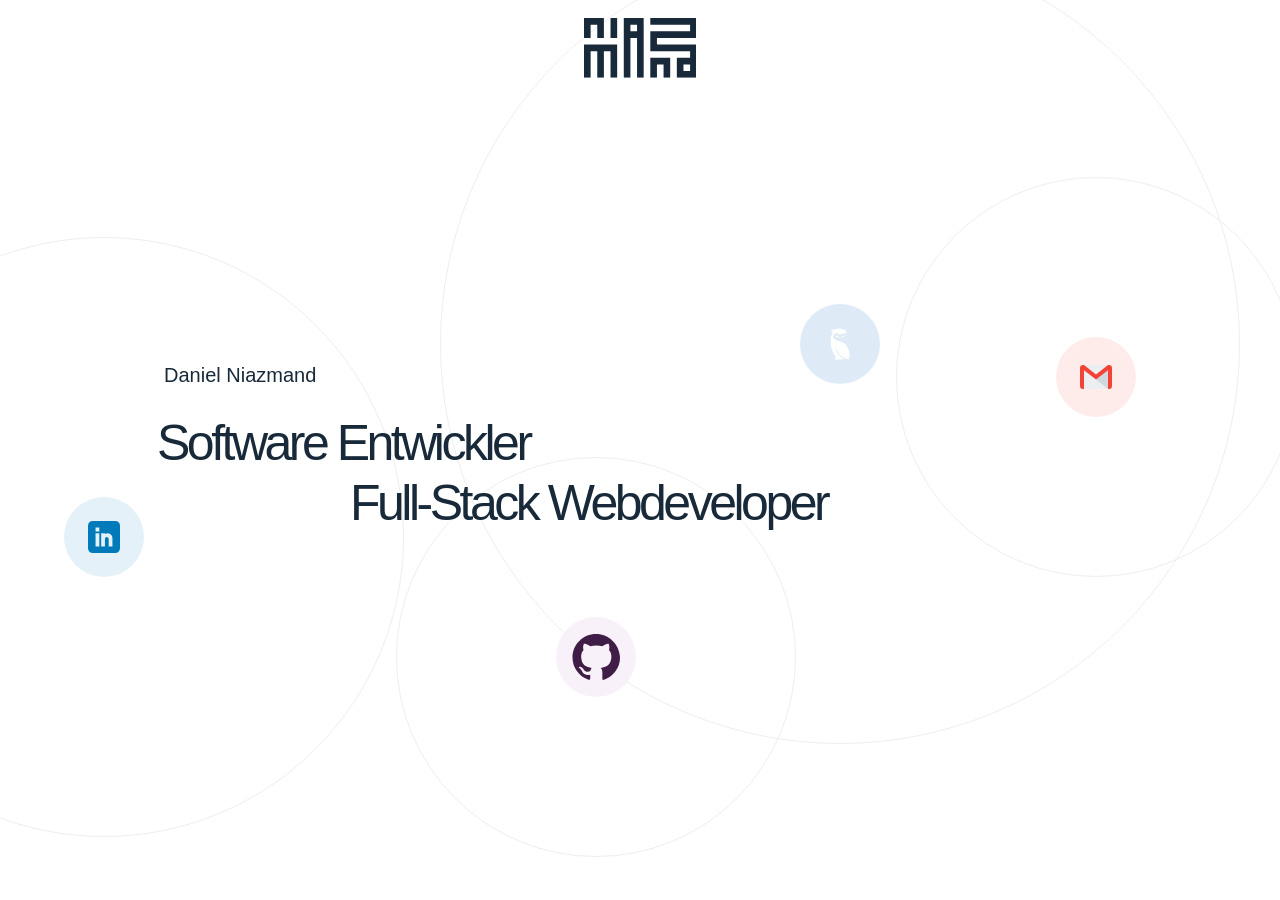
==== index.html @ 11a6dab3 "chore: init" ====
<!DOCTYPE html>
<html lang="de">
<head>
  <meta charset="UTF-8">
  <meta http-equiv="X-UA-Compatible" content="IE=edge">
  <meta name="viewport" content="width=device-width, initial-scale=1.0">

  <meta property="og:type" content="website">
  <meta property="og:title" content="Daniel Niazmand">
  <meta property="og:url" content="https://madebydaniz.com">
  <meta property="og:image" content="">
  <meta property="og:description" content="Software Entwickler und Full-Stack Webdeveloper.">

  <title>Madebydaniz | Daniel Niazmand</title>
  <meta name="description" content="Software Entwickler und Full-Stack Webdeveloper.">
  <meta name="author" content="Daniel Niazmand">
  <meta name="copyright" content="madebydaniz">
  <meta name="robots" content="index, follow">
  <script type="application/ld+json">
  {
    "@context": "http://schema.org/",
    "@type": "Person",
    "name": "Daniel Niazmand",
    "url": "https://madebydaniz.com",
    "jobTitle": "Senior Software Entwickler",
    "worksFor": {
      "@type": "Organization",
      "name": "Madebydaniz"
    }
    ,
    "address": {
      "@type": "PostalAddress",
      "streetAddress": "",
      "addressLocality": "Wien",
      "addressRegion": "Wien",
      "postalCode": "1040",
      "addressCountry": "Österreich"
    },
    "sameAs": ["https://www.linkedin.com/in/danielniazmand/"]
  }
  </script>

  <meta name="application-name" content="Madebydaniz">
  <meta name="mobile-web-app-capable" content="yes">
  <meta name="apple-mobile-web-app-capable" content="yes">
  <meta name="apple-mobile-web-app-title" content="Madebydaniz">
  <meta name="msapplication-TileColor" content="#ffffff">
  <meta name="theme-color" content="#ffffff">
  <meta name="apple-mobile-web-app-status-bar-style" content="#ffffff">
  <meta name="msapplication-config" content="https://madebydaniz.com/assets/favicon/browserconfig.xml?v=210722113737">
  <link rel="apple-touch-icon" sizes="57x57" href="https://madebydaniz.com/assets/favicon/apple-touch-icon-57x57.png?v=210722113737">
  <link rel="apple-touch-icon" sizes="60x60" href="https://madebydaniz.com/assets/favicon/apple-touch-icon-60x60.png?v=210722113737">
  <link rel="apple-touch-icon" sizes="72x72" href="https://madebydaniz.com/assets/favicon/apple-touch-icon-72x72.png?v=210722113737">
  <link rel="apple-touch-icon" sizes="76x76" href="https://madebydaniz.com/assets/favicon/apple-touch-icon-76x76.png?v=210722113737">
  <link rel="apple-touch-icon" sizes="114x114" href="https://madebydaniz.com/assets/favicon/apple-touch-icon-114x114.png?v=210722113737">
  <link rel="apple-touch-icon" sizes="120x120" href="https://madebydaniz.com/assets/favicon/apple-touch-icon-120x120.png?v=210722113737">
  <link rel="apple-touch-icon" sizes="144x144" href="https://madebydaniz.com/assets/favicon/apple-touch-icon-144x144.png?v=210722113737">
  <link rel="apple-touch-icon" sizes="152x152" href="https://madebydaniz.com/assets/favicon/apple-touch-icon-152x152.png?v=210722113737">
  <link rel="apple-touch-icon" sizes="180x180" href="https://madebydaniz.com/assets/favicon/apple-touch-icon-180x180.png?v=210722113737">
  <link rel="icon" type="image/png" href="https://madebydaniz.com/assets/favicon/android-chrome-36x36.png?v=210722113737" sizes="36x36">
  <link rel="icon" type="image/png" href="https://madebydaniz.com/assets/favicon/android-chrome-48x48.png?v=210722113737" sizes="48x48">
  <link rel="icon" type="image/png" href="https://madebydaniz.com/assets/favicon/android-chrome-72x72.png?v=210722113737" sizes="72x72">
  <link rel="icon" type="image/png" href="https://madebydaniz.com/assets/favicon/android-chrome-96x96.png?v=210722113737" sizes="96x96">
  <link rel="icon" type="image/png" href="https://madebydaniz.com/assets/favicon/android-chrome-144x144.png?v=210722113737" sizes="144x144">
  <link rel="icon" type="image/png" href="https://madebydaniz.com/assets/favicon/android-chrome-192x192.png?v=210722113737" sizes="192x192">
  <link rel="icon" type="image/png" href="https://madebydaniz.com/assets/favicon/favicon-16x16.png?v=210722113737" sizes="16x16">
  <link rel="icon" type="image/png" href="https://madebydaniz.com/assets/favicon/favicon-32x32.png?v=210722113737" sizes="32x32">
  <link rel="icon" type="image/png" href="https://madebydaniz.com/assets/favicon/favicon-96x96.png?v=210722113737" sizes="96x96">
  <link rel="shortcut icon" type="image/x-icon" href="https://madebydaniz.com/assets/favicon/favicon.ico?v=210722113737">
  <meta name="msapplication-TileImage" content="https://madebydaniz.com/assets/favicon/mstile-150x150.png?v=210722113737">
  <meta name="msapplication-square70x70logo" content="https://madebydaniz.com/assets/favicon/mstile-70x70.png?v=210722113737">
  <meta name="msapplication-square150x150logo" content="https://madebydaniz.com/assets/favicon/mstile-150x150.png?v=210722113737">
  <meta name="msapplication-wide310x150logo" content="https://madebydaniz.com/assets/favicon/mstile-310x150.png?v=210722113737">
  <meta name="msapplication-square310x310logo" content="https://madebydaniz.com/assets/favicon/mstile-310x310.png?v=210722113737">
  <link href="https://madebydaniz.com/assets/favicon/apple-touch-startup-image-320x460.png?v=210722113737" media="(device-width: 320px) and (device-height: 480px) and (-webkit-device-pixel-ratio: 1)" rel="apple-touch-startup-image">
  <link href="https://madebydaniz.com/assets/favicon/apple-touch-startup-image-640x920.png?v=210722113737" media="(device-width: 320px) and (device-height: 480px) and (-webkit-device-pixel-ratio: 2)" rel="apple-touch-startup-image">
  <link href="https://madebydaniz.com/assets/favicon/apple-touch-startup-image-640x1096.png?v=210722113737" media="(device-width: 320px) and (device-height: 568px) and (-webkit-device-pixel-ratio: 2)" rel="apple-touch-startup-image">
  <link href="https://madebydaniz.com/assets/favicon/apple-touch-startup-image-748x1024.png?v=210722113737" media="(device-width: 768px) and (device-height: 1024px) and (-webkit-device-pixel-ratio: 1) and (orientation: landscape)" rel="apple-touch-startup-image">
  <link href="https://madebydaniz.com/assets/favicon/apple-touch-startup-image-750x1024.png?v=210722113737" media="" rel="apple-touch-startup-image">
  <link href="https://madebydaniz.com/assets/favicon/apple-touch-startup-image-750x1294.png?v=210722113737" media="(device-width: 375px) and (device-height: 667px) and (-webkit-device-pixel-ratio: 2)" rel="apple-touch-startup-image">
  <link href="https://madebydaniz.com/assets/favicon/apple-touch-startup-image-768x1004.png?v=210722113737" media="(device-width: 768px) and (device-height: 1024px) and (-webkit-device-pixel-ratio: 1) and (orientation: portrait)" rel="apple-touch-startup-image">
  <link href="https://madebydaniz.com/assets/favicon/apple-touch-startup-image-1182x2208.png?v=210722113737" media="(device-width: 414px) and (device-height: 736px) and (-webkit-device-pixel-ratio: 3) and (orientation: landscape)" rel="apple-touch-startup-image">
  <link href="https://madebydaniz.com/assets/favicon/apple-touch-startup-image-1242x2148.png?v=210722113737" media="(device-width: 414px) and (device-height: 736px) and (-webkit-device-pixel-ratio: 3) and (orientation: portrait)" rel="apple-touch-startup-image">
  <link href="https://madebydaniz.com/assets/favicon/apple-touch-startup-image-1496x2048.png?v=210722113737" media="(device-width: 768px) and (device-height: 1024px) and (-webkit-device-pixel-ratio: 2) and (orientation: landscape)" rel="apple-touch-startup-image">
  <link href="https://madebydaniz.com/assets/favicon/apple-touch-startup-image-1536x2008.png?v=210722113737" media="(device-width: 768px) and (device-height: 1024px) and (-webkit-device-pixel-ratio: 2) and (orientation: portrait)" rel="apple-touch-startup-image">
  <link rel="manifest" href="https://madebydaniz.com/assets/favicon/manifest.json?v=210722113737" />
  <link rel="stylesheet" href="https://madebydaniz.com/assets/app.css">

</head>
<body>
  <style>
    html.has-scroll-smooth{overflow:hidden}:root{--primary:#fba754;--pink:#ef3c66;--off-white:#f7f8fb;--white:#fff;--black:#182939;--dark-gray:#555;--border:#ddd;--bold-font:500;--body:2rem;--h1:5rem;--ico-dimension:8rem;--nav-height:10rem}*,:after,:before{box-sizing:inherit;margin:0;outline:0;padding:0}html{-webkit-tap-highlight-color:transparent;font-size:62.5%}body{-webkit-font-smoothing:antialiased;-moz-osx-font-smoothing:grayscale;background-color:var(--white);box-sizing:border-box;color:var(--black);font-size:var(--body);font-family:Roboto,sans-serif}body,h1{font-weight:400}h1{font-size:var(--h1);letter-spacing:-3.5px;line-height:calc(var(--h1)*1.07)}h4{font-size:var(--h4);font-weight:var(--bold-font)}.wrapper{margin:0 auto;max-width:1280px;width:90%}@-webkit-keyframes move-up-down{0%{-webkit-transform:translateX(-50%) translateY(calc(-50% + 10px));transform:translateX(-50%) translateY(calc(-50% + 10px))}to{-webkit-transform:translateX(-50%) translateY(calc(-50% - 10px));transform:translateX(-50%) translateY(calc(-50% - 10px))}}@keyframes move-up-down{0%{-webkit-transform:translateX(-50%) translateY(calc(-50% + 10px));transform:translateX(-50%) translateY(calc(-50% + 10px))}to{-webkit-transform:translateX(-50%) translateY(calc(-50% - 10px));transform:translateX(-50%) translateY(calc(-50% - 10px))}}.cursor{left:0;pointer-events:none;position:fixed;top:0;transition:opacity .3s;will-change:transform;z-index:99}@media only screen and (hover:none){.cursor{display:none}}.cursor .cursor-inner{background-color:transparent;border:1px solid var(--primary);border-radius:50%;height:var(--gap-4);-webkit-transform:translate(-50%,-50%);transform:translate(-50%,-50%);transition:.3s cubic-bezier(.23,1,.32,1);width:var(--gap-4)}.cursor.active .cursor-inner{background-color:var(--black);border-color:rgba(255,255,255,.2);height:100px;position:relative;width:100px}.cursor.active .cursor-inner:after{color:var(--white);content:"Know More";font-size:1.4rem;font-weight:400;left:50%;letter-spacing:.05rem;line-height:1.15;position:absolute;text-align:center;top:50%;-webkit-transform:translate(-50%,-50%);transform:translate(-50%,-50%)}.cursor.active.case-study .cursor-inner:after{content:"Case Study"}.cursor.active.whtspc .cursor-inner:after{content:"whtspc"}.cursor.active.github .cursor-inner:after{content:"Github"}.cursor.expand{z-index:0}.cursor.expand .cursor-inner{background-position:50%;background-repeat:no-repeat;background-size:cover;border-color:rgba(255,255,255,.2);border-radius:0;height:200px;width:300px}.reveal-bg{background-color:var(--primary);height:100%;left:0;position:fixed;top:0;width:100%;z-index:11}.reveal-bg,.reveal-bg .loading{align-items:center;display:flex;justify-content:center}.reveal-bg .loading{-webkit-animation:loading 1s ease-in-out infinite alternate;animation:loading 1s ease-in-out infinite alternate;background-color:var(--black);border-radius:20rem;color:var(--white);font-size:1.6rem;height:7.5rem;-webkit-transform:scale(1);transform:scale(1);width:7.5rem}@-webkit-keyframes loading{to{-webkit-transform:scale(2);transform:scale(2)}}@keyframes loading{to{-webkit-transform:scale(2);transform:scale(2)}}.hero{background-color:var(--white);overflow:hidden;height:100vh;display:flex;align-items:center}.hero .wrapper{position:relative}.hero .hero-content{pointer-events:none;position:relative;z-index:1}.hero h3{display:inline-block;position:relative}.hero h3:after{background-color:var(--pink);content:"";height:2px;left:calc(100% + 1rem);position:absolute;top:45%;width:50px}.hero h1{left:-.7rem;margin-top:3rem;position:relative;z-index:1}.hero h1 .line{display:block;height:calc(var(--h1)*1.2);overflow:hidden}.hero h1 .line:nth-child(2){left:19.3rem;position:relative;z-index:-1}.hero h1 .line .line-inner{display:inline-block}.hero .button{margin-top:var(--gap-6)}.hero.hero-1 .hero-content{left:10rem}@media(max-width:1200px){.hero.hero-1 .hero-content{left:0}}.hero.hero-2{padding-bottom:0!important}@media(min-width:1540px){.hero{padding-bottom:28rem;padding-top:28rem}.hero h1 .line:last-child{left:22.6rem}}@media(max-width:1200px){.hero{padding-bottom:calc(var(--gap-12) + var(--nav-height));padding-top:calc(var(--gap-12) + var(--nav-height))}.hero.hero-2{padding-top:calc(var(--gap-6) + var(--nav-height))}}@media(max-width:1000px){.hero h1{margin-top:2rem}.hero h1 .line:last-child{left:16rem}}@media(max-width:800px){.hero{padding-bottom:var(--gap-12)}.hero h1{left:0}}@media(max-width:600px){.hero h1{margin-top:1rem}.hero h1 .line:last-child{left:19.2vw}}@media(min-width:1540px){:root{--h1:8rem}.wrapper{max-width:1520px}}@media(max-width:1000px){:root{--h1:4rem;--h2:6.4rem;--h3:3.2rem;--gap-12:10rem;--gap-6:5rem;--gap-4:3rem;--gap-3:2.5rem}}@media(max-width:800px){:root{--h1:4rem;--h2:5.6rem;--h3:3rem;--gap-12:9rem;--gap-6:4.5rem;--gap-4:2.8rem;--gap-3:2rem}}@media(max-width:600px){:root{--nav-height:8rem;--body:1.9rem;--h1:2rem;--h2:4.2rem;--ico-dimension:7rem;--gap-12:8rem;--gap-6:4rem;--gap-4:2.4rem;--gap-3:2rem}h1{letter-spacing:-1.5px}h2{letter-spacing:-.5px}}@media(max-width:376px){html{font-size:55%}}.navbar{height:var(--nav-height);left:0;position:absolute;top:0;width:100%;z-index:10}@media(max-width:800px){.navbar{position:fixed}}.navbar .wrapper{align-items:center;display:flex;height:100%;justify-content:center}.navbar .logo{padding-bottom:1.5rem;padding-top:1.5rem}.navbar .main-menu{align-items:center;display:flex}@media(max-width:800px){.navbar .main-menu{display:none}}.hero .floating-icons>a{-webkit-animation:move-up-down 2s ease-in-out infinite alternate;animation:move-up-down 2s ease-in-out infinite alternate;position:absolute;-webkit-transform:translateX(-50%) translateY(-50%);transform:translateX(-50%) translateY(-50%)}.hero .floating-icons>a,.hero .floating-icons>a span{align-items:center;display:flex;justify-content:center}.hero .floating-icons>a span{background-color:#f5f5f5;border-radius:10rem;height:var(--ico-dimension);transition:.3s cubic-bezier(.23,1,.32,1);width:var(--ico-dimension)}.hero .floating-icons>a:before{background-color:transparent;border:1px solid #eee;border-radius:100rem;content:"";height:80rem;pointer-events:none;position:absolute;transition:.3s cubic-bezier(.23,1,.32,1);width:80rem}.hero .floating-icons>a img{display:block;height:3.2rem;-o-object-fit:contain;object-fit:contain;width:3.2rem}.hero .floating-icons>a.whtspc{-webkit-animation-delay:-1333ms;animation-delay:-1333ms;left:calc(50% + 20rem);top:-2rem}.hero .floating-icons>a.whtspc:before{height:80rem;width:80rem}@media(max-width:1000px){.hero .floating-icons>a.whtspc:before{height:60rem;width:60rem}}.hero .floating-icons>a.whtspc span{background-color:#deebf7}.hero .floating-icons>a.linkedin{-webkit-animation-delay:-666ms;animation-delay:-666ms;left:calc(var(--ico-dimension)/2);top:100%}.hero .floating-icons>a.linkedin:before{height:60rem;width:60rem}@media(max-width:1000px){.hero .floating-icons>a.linkedin:before{height:40rem;width:40rem}}.hero .floating-icons>a.linkedin span{background-color:#e5f1f8}.hero .floating-icons>a.gmail{left:calc(100% - 12rem);top:calc(100% - 16rem)}@media(max-width:1200px){.hero .floating-icons>a.gmail{left:calc(100% - 5rem);top:calc(100% - 7rem)}}.hero .floating-icons>a.gmail:before{height:40rem;width:40rem}@media(max-width:1000px){.hero .floating-icons>a.gmail:before{height:30rem;width:30rem}}.hero .floating-icons>a.gmail span{background-color:#feecea}.hero .floating-icons>a.github{left:calc(100% - 62rem);top:calc(100% - -12rem)}@media(max-width:1200px){.hero .floating-icons>a.github{left:calc(100% - 55rem)}}.hero .floating-icons>a.github:before{height:40rem;width:40rem}@media(max-width:1000px){.hero .floating-icons>a.github:before{height:30rem;width:30rem}}.hero .floating-icons>a.github span{background-color:#f8f1f9}.hero .floating-icons>a:hover:before{height:calc(var(--ico-dimension)*2.5);width:calc(var(--ico-dimension)*2.5)}.hero .floating-icons>a:hover span{height:calc(var(--ico-dimension)*1.5)!important;width:calc(var(--ico-dimension)*1.5)!important}@media(max-width:800px){.hero .floating-icons{align-items:center;display:flex;justify-content:center;margin-top:var(--gap-4)}.hero .floating-icons>a{-webkit-animation:none;animation:none;margin:2rem;position:static;-webkit-transform:translateX(0) translateY(0);transform:translateX(0) translateY(0)}.hero .floating-icons>a:before{content:none}.hero .floating-icons>a:hover span{height:var(--ico-dimension)!important;width:var(--ico-dimension)!important}}@media(max-width:600px){.hero .floating-icons>a{margin:1rem}}
  </style>
<header>
  <nav class="navbar">
    <div class="wrapper">
      <a aria-current="page" class="" href="https://madebydaniz.com/">
        <svg version="1.1" id="Layer_1" xmlns="http://www.w3.org/2000/svg" xmlns:xlink="http://www.w3.org/1999/xlink" x="0" y="0" viewBox="0 0 322 171" xml:space="preserve" style="height:60px;">
          <style>
            .st1{fill-rule:evenodd;clip-rule:evenodd;fill:#182939}
          </style>
          <defs>
            <path id="SVGID_1_" d="M0 0h321.3v170.1H0z"/>
          </defs>
          <clipPath id="SVGID_2_">
            <use xlink:href="#SVGID_1_" overflow="visible"/>
          </clipPath>
          <g clip-path="url(#SVGID_2_)">
            <path class="st1" d="M0 0V56.7h18.9V18.9h18.9v37.8h18.9V0H0zM189 113.4V170.1h18.9v-37.8h18.9v37.8h18.9V113.4H189zM113.4 0V170.1h18.9V56.7h18.9v113.4h18.9V0H113.4zm18.9 18.9h18.9v18.9h-18.9V18.9z"/>
            <path class="st1" d="M189 0v18.9h113.4v18.9H189V94.5h113.4v18.9h-37.8V170.1H321.3V75.6H207.9V56.7h113.4V0H189zm94.5 132.3h18.9v18.9h-18.9v-18.9zM0 75.6v94.5h18.9V94.5h18.9v75.6h18.9V94.5h18.9v75.6h18.9V75.6H0zM75.6 0V56.7h18.9V0H75.6z"/>
          </g>
        </svg>
      </a>
    </div>
  </nav>
</header>
<div class="hero hero-1">
  <div class="wrapper">
    <div class="hero-content">
      <h4>Daniel Niazmand</h4>
      <h1>
        <span data-scroll-direction="horizontal" class="line">
          <span class="line-inner">Software Entwickler</span>
        </span>
        <span data-scroll-direction="horizontal" class="line">
          <span class="line-inner">Full-Stack Webdeveloper</span>
        </span>
      </h1>
    </div>
      <div class="floating-icons">
        <a href="https://whtspc.at" target="_blank" rel="noreferrer" class="whtspc no-cursor">
          <span>
            <img alt="whtspc.at" src="[data-uri]">
          </span>
        </a>
        <a href="https://www.linkedin.com/in/danielniazmand/" target="_blank" rel="noreferrer" class="linkedin no-cursor">
          <span>
            <img src="[data-uri]" alt="linkedin" />
          </span>
        </a>
        <a target="_blank" href="mailto:contact@madebydaniz.com" class="gmail no-cursor">
          <span>
            <img src="[data-uri]" alt="gmail" />
          </span>
        </a>
        <a target="_blank" href="https://github.com/madebydaniz" class="github no-cursor">
          <span>
            <svg xmlns="http://www.w3.org/2000/svg" viewBox="0 0 40 40" style="height:54px; width:54px;">
              <path d="M20 3C10.4 3 2.6 10.8 2.6 20.4c0 7.7 5 14.2 11.9 16.5.9.2 1.2-.4 1.2-.8v-3c-4.8 1.1-5.9-2.3-5.9-2.3-.8-2-1.9-2.5-1.9-2.5-1.6-1.1.1-1.1.1-1.1 1.7.1 2.7 1.8 2.7 1.8 1.6 2.7 4.1 1.9 5.1 1.4.2-1.1.6-1.9 1.1-2.3C13 27.7 9 26.2 9 19.5c0-1.9.7-3.5 1.8-4.7-.2-.4-.8-2.2.2-4.6 0 0 1.5-.5 4.8 1.8 1.4-.4 2.9-.6 4.4-.6 1.5 0 3 .2 4.4.6 3.3-2.2 4.8-1.8 4.8-1.8.9 2.4.4 4.2.2 4.6 1.1 1.2 1.8 2.8 1.8 4.7 0 6.7-4.1 8.1-7.9 8.6.6.5 1.2 1.6 1.2 3.2v4.8c0 .5.3 1 1.2.8 6.9-2.3 11.9-8.8 11.9-16.5C37.4 10.8 29.6 3 20 3z" fill-rule="evenodd" clip-rule="evenodd" fill="#401d46"/>
            </svg>
          </span>
        </a>
      </div>
    </div>
  </div>
</body>
</html>
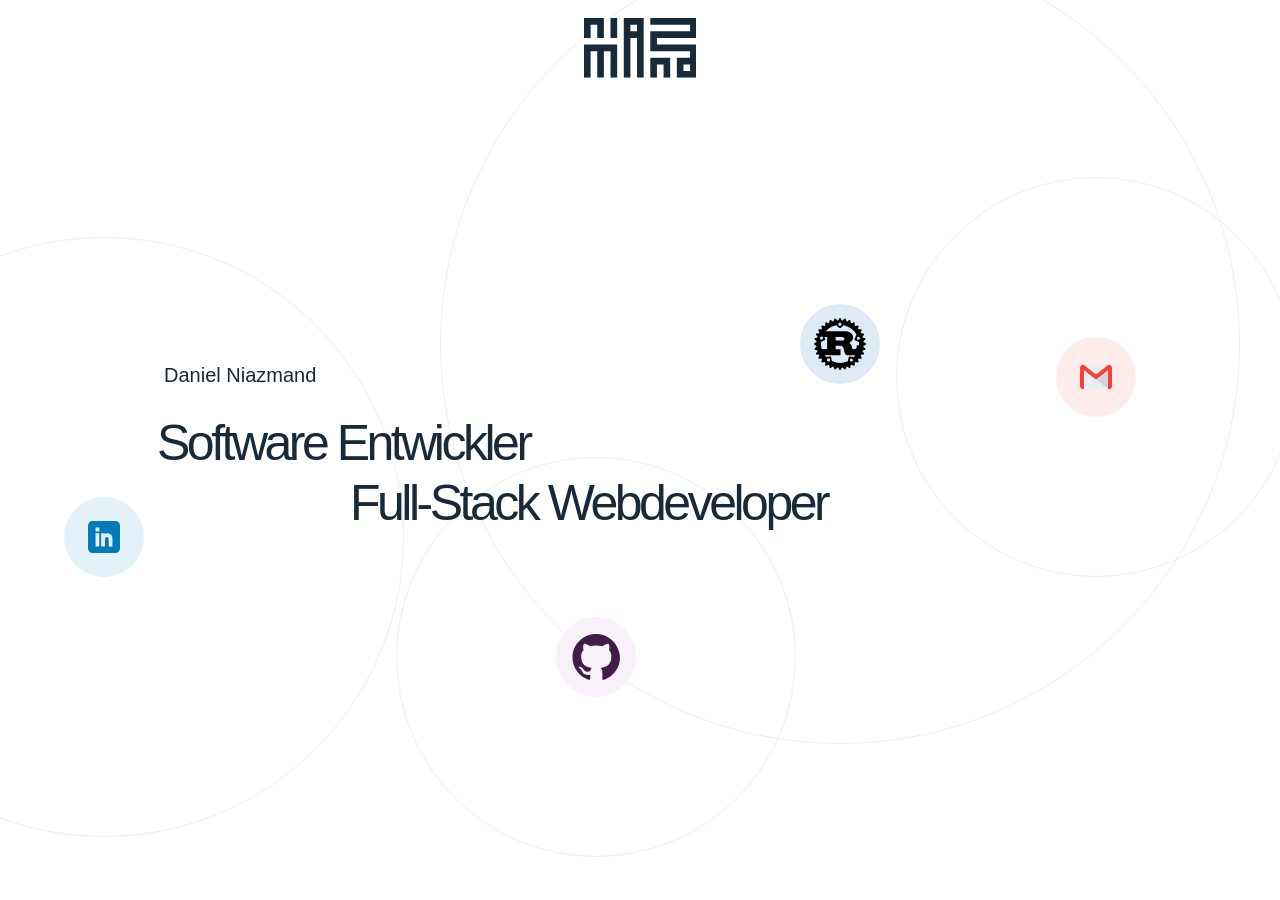
==== commit d8c84ba6: "chore: update links" ====
--- a/index.html
+++ b/index.html
@@ -1,157 +1,900 @@
-<!DOCTYPE html>
+<!doctype html>
 <html lang="de">
-<head>
-  <meta charset="UTF-8">
-  <meta http-equiv="X-UA-Compatible" content="IE=edge">
-  <meta name="viewport" content="width=device-width, initial-scale=1.0">
+  <head>
+    <meta charset="UTF-8" />
+    <meta http-equiv="X-UA-Compatible" content="IE=edge" />
+    <meta name="viewport" content="width=device-width, initial-scale=1.0" />
 
-  <meta property="og:type" content="website">
-  <meta property="og:title" content="Daniel Niazmand">
-  <meta property="og:url" content="https://madebydaniz.com">
-  <meta property="og:image" content="">
-  <meta property="og:description" content="Software Entwickler und Full-Stack Webdeveloper.">
+    <meta property="og:type" content="website" />
+    <meta property="og:title" content="Daniel Niazmand" />
+    <meta property="og:url" content="https://madebydaniz.com" />
+    <meta property="og:image" content="" />
+    <meta
+      property="og:description"
+      content="Software Entwickler und Full-Stack Webdeveloper."
+    />
 
-  <title>Madebydaniz | Daniel Niazmand</title>
-  <meta name="description" content="Software Entwickler und Full-Stack Webdeveloper.">
-  <meta name="author" content="Daniel Niazmand">
-  <meta name="copyright" content="madebydaniz">
-  <meta name="robots" content="index, follow">
-  <script type="application/ld+json">
-  {
-    "@context": "http://schema.org/",
-    "@type": "Person",
-    "name": "Daniel Niazmand",
-    "url": "https://madebydaniz.com",
-    "jobTitle": "Senior Software Entwickler",
-    "worksFor": {
-      "@type": "Organization",
-      "name": "Madebydaniz"
-    }
-    ,
-    "address": {
-      "@type": "PostalAddress",
-      "streetAddress": "",
-      "addressLocality": "Wien",
-      "addressRegion": "Wien",
-      "postalCode": "1040",
-      "addressCountry": "Österreich"
-    },
-    "sameAs": ["https://www.linkedin.com/in/danielniazmand/"]
-  }
-  </script>
+    <title>Madebydaniz | Daniel Niazmand</title>
+    <meta
+      name="description"
+      content="Software Entwickler und Full-Stack Webdeveloper."
+    />
+    <meta name="author" content="Daniel Niazmand" />
+    <meta name="copyright" content="madebydaniz" />
+    <meta name="robots" content="index, follow" />
+    <script type="application/ld+json">
+      {
+        "@context": "http://schema.org/",
+        "@type": "Person",
+        "name": "Daniel Niazmand",
+        "url": "https://madebydaniz.com",
+        "jobTitle": "Senior Software Entwickler",
+        "worksFor": {
+          "@type": "Organization",
+          "name": "Madebydaniz"
+        },
+        "address": {
+          "@type": "PostalAddress",
+          "streetAddress": "",
+          "addressLocality": "Wien",
+          "addressRegion": "Wien",
+          "postalCode": "1040",
+          "addressCountry": "Österreich"
+        },
+        "sameAs": ["https://www.linkedin.com/in/danielniazmand/"]
+      }
+    </script>
 
-  <meta name="application-name" content="Madebydaniz">
-  <meta name="mobile-web-app-capable" content="yes">
-  <meta name="apple-mobile-web-app-capable" content="yes">
-  <meta name="apple-mobile-web-app-title" content="Madebydaniz">
-  <meta name="msapplication-TileColor" content="#ffffff">
-  <meta name="theme-color" content="#ffffff">
-  <meta name="apple-mobile-web-app-status-bar-style" content="#ffffff">
-  <meta name="msapplication-config" content="https://madebydaniz.com/assets/favicon/browserconfig.xml?v=210722113737">
-  <link rel="apple-touch-icon" sizes="57x57" href="https://madebydaniz.com/assets/favicon/apple-touch-icon-57x57.png?v=210722113737">
-  <link rel="apple-touch-icon" sizes="60x60" href="https://madebydaniz.com/assets/favicon/apple-touch-icon-60x60.png?v=210722113737">
-  <link rel="apple-touch-icon" sizes="72x72" href="https://madebydaniz.com/assets/favicon/apple-touch-icon-72x72.png?v=210722113737">
-  <link rel="apple-touch-icon" sizes="76x76" href="https://madebydaniz.com/assets/favicon/apple-touch-icon-76x76.png?v=210722113737">
-  <link rel="apple-touch-icon" sizes="114x114" href="https://madebydaniz.com/assets/favicon/apple-touch-icon-114x114.png?v=210722113737">
-  <link rel="apple-touch-icon" sizes="120x120" href="https://madebydaniz.com/assets/favicon/apple-touch-icon-120x120.png?v=210722113737">
-  <link rel="apple-touch-icon" sizes="144x144" href="https://madebydaniz.com/assets/favicon/apple-touch-icon-144x144.png?v=210722113737">
-  <link rel="apple-touch-icon" sizes="152x152" href="https://madebydaniz.com/assets/favicon/apple-touch-icon-152x152.png?v=210722113737">
-  <link rel="apple-touch-icon" sizes="180x180" href="https://madebydaniz.com/assets/favicon/apple-touch-icon-180x180.png?v=210722113737">
-  <link rel="icon" type="image/png" href="https://madebydaniz.com/assets/favicon/android-chrome-36x36.png?v=210722113737" sizes="36x36">
-  <link rel="icon" type="image/png" href="https://madebydaniz.com/assets/favicon/android-chrome-48x48.png?v=210722113737" sizes="48x48">
-  <link rel="icon" type="image/png" href="https://madebydaniz.com/assets/favicon/android-chrome-72x72.png?v=210722113737" sizes="72x72">
-  <link rel="icon" type="image/png" href="https://madebydaniz.com/assets/favicon/android-chrome-96x96.png?v=210722113737" sizes="96x96">
-  <link rel="icon" type="image/png" href="https://madebydaniz.com/assets/favicon/android-chrome-144x144.png?v=210722113737" sizes="144x144">
-  <link rel="icon" type="image/png" href="https://madebydaniz.com/assets/favicon/android-chrome-192x192.png?v=210722113737" sizes="192x192">
-  <link rel="icon" type="image/png" href="https://madebydaniz.com/assets/favicon/favicon-16x16.png?v=210722113737" sizes="16x16">
-  <link rel="icon" type="image/png" href="https://madebydaniz.com/assets/favicon/favicon-32x32.png?v=210722113737" sizes="32x32">
-  <link rel="icon" type="image/png" href="https://madebydaniz.com/assets/favicon/favicon-96x96.png?v=210722113737" sizes="96x96">
-  <link rel="shortcut icon" type="image/x-icon" href="https://madebydaniz.com/assets/favicon/favicon.ico?v=210722113737">
-  <meta name="msapplication-TileImage" content="https://madebydaniz.com/assets/favicon/mstile-150x150.png?v=210722113737">
-  <meta name="msapplication-square70x70logo" content="https://madebydaniz.com/assets/favicon/mstile-70x70.png?v=210722113737">
-  <meta name="msapplication-square150x150logo" content="https://madebydaniz.com/assets/favicon/mstile-150x150.png?v=210722113737">
-  <meta name="msapplication-wide310x150logo" content="https://madebydaniz.com/assets/favicon/mstile-310x150.png?v=210722113737">
-  <meta name="msapplication-square310x310logo" content="https://madebydaniz.com/assets/favicon/mstile-310x310.png?v=210722113737">
-  <link href="https://madebydaniz.com/assets/favicon/apple-touch-startup-image-320x460.png?v=210722113737" media="(device-width: 320px) and (device-height: 480px) and (-webkit-device-pixel-ratio: 1)" rel="apple-touch-startup-image">
-  <link href="https://madebydaniz.com/assets/favicon/apple-touch-startup-image-640x920.png?v=210722113737" media="(device-width: 320px) and (device-height: 480px) and (-webkit-device-pixel-ratio: 2)" rel="apple-touch-startup-image">
-  <link href="https://madebydaniz.com/assets/favicon/apple-touch-startup-image-640x1096.png?v=210722113737" media="(device-width: 320px) and (device-height: 568px) and (-webkit-device-pixel-ratio: 2)" rel="apple-touch-startup-image">
-  <link href="https://madebydaniz.com/assets/favicon/apple-touch-startup-image-748x1024.png?v=210722113737" media="(device-width: 768px) and (device-height: 1024px) and (-webkit-device-pixel-ratio: 1) and (orientation: landscape)" rel="apple-touch-startup-image">
-  <link href="https://madebydaniz.com/assets/favicon/apple-touch-startup-image-750x1024.png?v=210722113737" media="" rel="apple-touch-startup-image">
-  <link href="https://madebydaniz.com/assets/favicon/apple-touch-startup-image-750x1294.png?v=210722113737" media="(device-width: 375px) and (device-height: 667px) and (-webkit-device-pixel-ratio: 2)" rel="apple-touch-startup-image">
-  <link href="https://madebydaniz.com/assets/favicon/apple-touch-startup-image-768x1004.png?v=210722113737" media="(device-width: 768px) and (device-height: 1024px) and (-webkit-device-pixel-ratio: 1) and (orientation: portrait)" rel="apple-touch-startup-image">
-  <link href="https://madebydaniz.com/assets/favicon/apple-touch-startup-image-1182x2208.png?v=210722113737" media="(device-width: 414px) and (device-height: 736px) and (-webkit-device-pixel-ratio: 3) and (orientation: landscape)" rel="apple-touch-startup-image">
-  <link href="https://madebydaniz.com/assets/favicon/apple-touch-startup-image-1242x2148.png?v=210722113737" media="(device-width: 414px) and (device-height: 736px) and (-webkit-device-pixel-ratio: 3) and (orientation: portrait)" rel="apple-touch-startup-image">
-  <link href="https://madebydaniz.com/assets/favicon/apple-touch-startup-image-1496x2048.png?v=210722113737" media="(device-width: 768px) and (device-height: 1024px) and (-webkit-device-pixel-ratio: 2) and (orientation: landscape)" rel="apple-touch-startup-image">
-  <link href="https://madebydaniz.com/assets/favicon/apple-touch-startup-image-1536x2008.png?v=210722113737" media="(device-width: 768px) and (device-height: 1024px) and (-webkit-device-pixel-ratio: 2) and (orientation: portrait)" rel="apple-touch-startup-image">
-  <link rel="manifest" href="https://madebydaniz.com/assets/favicon/manifest.json?v=210722113737" />
-  <link rel="stylesheet" href="https://madebydaniz.com/assets/app.css">
-
-</head>
-<body>
-  <style>
-    html.has-scroll-smooth{overflow:hidden}:root{--primary:#fba754;--pink:#ef3c66;--off-white:#f7f8fb;--white:#fff;--black:#182939;--dark-gray:#555;--border:#ddd;--bold-font:500;--body:2rem;--h1:5rem;--ico-dimension:8rem;--nav-height:10rem}*,:after,:before{box-sizing:inherit;margin:0;outline:0;padding:0}html{-webkit-tap-highlight-color:transparent;font-size:62.5%}body{-webkit-font-smoothing:antialiased;-moz-osx-font-smoothing:grayscale;background-color:var(--white);box-sizing:border-box;color:var(--black);font-size:var(--body);font-family:Roboto,sans-serif}body,h1{font-weight:400}h1{font-size:var(--h1);letter-spacing:-3.5px;line-height:calc(var(--h1)*1.07)}h4{font-size:var(--h4);font-weight:var(--bold-font)}.wrapper{margin:0 auto;max-width:1280px;width:90%}@-webkit-keyframes move-up-down{0%{-webkit-transform:translateX(-50%) translateY(calc(-50% + 10px));transform:translateX(-50%) translateY(calc(-50% + 10px))}to{-webkit-transform:translateX(-50%) translateY(calc(-50% - 10px));transform:translateX(-50%) translateY(calc(-50% - 10px))}}@keyframes move-up-down{0%{-webkit-transform:translateX(-50%) translateY(calc(-50% + 10px));transform:translateX(-50%) translateY(calc(-50% + 10px))}to{-webkit-transform:translateX(-50%) translateY(calc(-50% - 10px));transform:translateX(-50%) translateY(calc(-50% - 10px))}}.cursor{left:0;pointer-events:none;position:fixed;top:0;transition:opacity .3s;will-change:transform;z-index:99}@media only screen and (hover:none){.cursor{display:none}}.cursor .cursor-inner{background-color:transparent;border:1px solid var(--primary);border-radius:50%;height:var(--gap-4);-webkit-transform:translate(-50%,-50%);transform:translate(-50%,-50%);transition:.3s cubic-bezier(.23,1,.32,1);width:var(--gap-4)}.cursor.active .cursor-inner{background-color:var(--black);border-color:rgba(255,255,255,.2);height:100px;position:relative;width:100px}.cursor.active .cursor-inner:after{color:var(--white);content:"Know More";font-size:1.4rem;font-weight:400;left:50%;letter-spacing:.05rem;line-height:1.15;position:absolute;text-align:center;top:50%;-webkit-transform:translate(-50%,-50%);transform:translate(-50%,-50%)}.cursor.active.case-study .cursor-inner:after{content:"Case Study"}.cursor.active.whtspc .cursor-inner:after{content:"whtspc"}.cursor.active.github .cursor-inner:after{content:"Github"}.cursor.expand{z-index:0}.cursor.expand .cursor-inner{background-position:50%;background-repeat:no-repeat;background-size:cover;border-color:rgba(255,255,255,.2);border-radius:0;height:200px;width:300px}.reveal-bg{background-color:var(--primary);height:100%;left:0;position:fixed;top:0;width:100%;z-index:11}.reveal-bg,.reveal-bg .loading{align-items:center;display:flex;justify-content:center}.reveal-bg .loading{-webkit-animation:loading 1s ease-in-out infinite alternate;animation:loading 1s ease-in-out infinite alternate;background-color:var(--black);border-radius:20rem;color:var(--white);font-size:1.6rem;height:7.5rem;-webkit-transform:scale(1);transform:scale(1);width:7.5rem}@-webkit-keyframes loading{to{-webkit-transform:scale(2);transform:scale(2)}}@keyframes loading{to{-webkit-transform:scale(2);transform:scale(2)}}.hero{background-color:var(--white);overflow:hidden;height:100vh;display:flex;align-items:center}.hero .wrapper{position:relative}.hero .hero-content{pointer-events:none;position:relative;z-index:1}.hero h3{display:inline-block;position:relative}.hero h3:after{background-color:var(--pink);content:"";height:2px;left:calc(100% + 1rem);position:absolute;top:45%;width:50px}.hero h1{left:-.7rem;margin-top:3rem;position:relative;z-index:1}.hero h1 .line{display:block;height:calc(var(--h1)*1.2);overflow:hidden}.hero h1 .line:nth-child(2){left:19.3rem;position:relative;z-index:-1}.hero h1 .line .line-inner{display:inline-block}.hero .button{margin-top:var(--gap-6)}.hero.hero-1 .hero-content{left:10rem}@media(max-width:1200px){.hero.hero-1 .hero-content{left:0}}.hero.hero-2{padding-bottom:0!important}@media(min-width:1540px){.hero{padding-bottom:28rem;padding-top:28rem}.hero h1 .line:last-child{left:22.6rem}}@media(max-width:1200px){.hero{padding-bottom:calc(var(--gap-12) + var(--nav-height));padding-top:calc(var(--gap-12) + var(--nav-height))}.hero.hero-2{padding-top:calc(var(--gap-6) + var(--nav-height))}}@media(max-width:1000px){.hero h1{margin-top:2rem}.hero h1 .line:last-child{left:16rem}}@media(max-width:800px){.hero{padding-bottom:var(--gap-12)}.hero h1{left:0}}@media(max-width:600px){.hero h1{margin-top:1rem}.hero h1 .line:last-child{left:19.2vw}}@media(min-width:1540px){:root{--h1:8rem}.wrapper{max-width:1520px}}@media(max-width:1000px){:root{--h1:4rem;--h2:6.4rem;--h3:3.2rem;--gap-12:10rem;--gap-6:5rem;--gap-4:3rem;--gap-3:2.5rem}}@media(max-width:800px){:root{--h1:4rem;--h2:5.6rem;--h3:3rem;--gap-12:9rem;--gap-6:4.5rem;--gap-4:2.8rem;--gap-3:2rem}}@media(max-width:600px){:root{--nav-height:8rem;--body:1.9rem;--h1:2rem;--h2:4.2rem;--ico-dimension:7rem;--gap-12:8rem;--gap-6:4rem;--gap-4:2.4rem;--gap-3:2rem}h1{letter-spacing:-1.5px}h2{letter-spacing:-.5px}}@media(max-width:376px){html{font-size:55%}}.navbar{height:var(--nav-height);left:0;position:absolute;top:0;width:100%;z-index:10}@media(max-width:800px){.navbar{position:fixed}}.navbar .wrapper{align-items:center;display:flex;height:100%;justify-content:center}.navbar .logo{padding-bottom:1.5rem;padding-top:1.5rem}.navbar .main-menu{align-items:center;display:flex}@media(max-width:800px){.navbar .main-menu{display:none}}.hero .floating-icons>a{-webkit-animation:move-up-down 2s ease-in-out infinite alternate;animation:move-up-down 2s ease-in-out infinite alternate;position:absolute;-webkit-transform:translateX(-50%) translateY(-50%);transform:translateX(-50%) translateY(-50%)}.hero .floating-icons>a,.hero .floating-icons>a span{align-items:center;display:flex;justify-content:center}.hero .floating-icons>a span{background-color:#f5f5f5;border-radius:10rem;height:var(--ico-dimension);transition:.3s cubic-bezier(.23,1,.32,1);width:var(--ico-dimension)}.hero .floating-icons>a:before{background-color:transparent;border:1px solid #eee;border-radius:100rem;content:"";height:80rem;pointer-events:none;position:absolute;transition:.3s cubic-bezier(.23,1,.32,1);width:80rem}.hero .floating-icons>a img{display:block;height:3.2rem;-o-object-fit:contain;object-fit:contain;width:3.2rem}.hero .floating-icons>a.whtspc{-webkit-animation-delay:-1333ms;animation-delay:-1333ms;left:calc(50% + 20rem);top:-2rem}.hero .floating-icons>a.whtspc:before{height:80rem;width:80rem}@media(max-width:1000px){.hero .floating-icons>a.whtspc:before{height:60rem;width:60rem}}.hero .floating-icons>a.whtspc span{background-color:#deebf7}.hero .floating-icons>a.linkedin{-webkit-animation-delay:-666ms;animation-delay:-666ms;left:calc(var(--ico-dimension)/2);top:100%}.hero .floating-icons>a.linkedin:before{height:60rem;width:60rem}@media(max-width:1000px){.hero .floating-icons>a.linkedin:before{height:40rem;width:40rem}}.hero .floating-icons>a.linkedin span{background-color:#e5f1f8}.hero .floating-icons>a.gmail{left:calc(100% - 12rem);top:calc(100% - 16rem)}@media(max-width:1200px){.hero .floating-icons>a.gmail{left:calc(100% - 5rem);top:calc(100% - 7rem)}}.hero .floating-icons>a.gmail:before{height:40rem;width:40rem}@media(max-width:1000px){.hero .floating-icons>a.gmail:before{height:30rem;width:30rem}}.hero .floating-icons>a.gmail span{background-color:#feecea}.hero .floating-icons>a.github{left:calc(100% - 62rem);top:calc(100% - -12rem)}@media(max-width:1200px){.hero .floating-icons>a.github{left:calc(100% - 55rem)}}.hero .floating-icons>a.github:before{height:40rem;width:40rem}@media(max-width:1000px){.hero .floating-icons>a.github:before{height:30rem;width:30rem}}.hero .floating-icons>a.github span{background-color:#f8f1f9}.hero .floating-icons>a:hover:before{height:calc(var(--ico-dimension)*2.5);width:calc(var(--ico-dimension)*2.5)}.hero .floating-icons>a:hover span{height:calc(var(--ico-dimension)*1.5)!important;width:calc(var(--ico-dimension)*1.5)!important}@media(max-width:800px){.hero .floating-icons{align-items:center;display:flex;justify-content:center;margin-top:var(--gap-4)}.hero .floating-icons>a{-webkit-animation:none;animation:none;margin:2rem;position:static;-webkit-transform:translateX(0) translateY(0);transform:translateX(0) translateY(0)}.hero .floating-icons>a:before{content:none}.hero .floating-icons>a:hover span{height:var(--ico-dimension)!important;width:var(--ico-dimension)!important}}@media(max-width:600px){.hero .floating-icons>a{margin:1rem}}
-  </style>
-<header>
-  <nav class="navbar">
-    <div class="wrapper">
-      <a aria-current="page" class="" href="https://madebydaniz.com/">
-        <svg version="1.1" id="Layer_1" xmlns="http://www.w3.org/2000/svg" xmlns:xlink="http://www.w3.org/1999/xlink" x="0" y="0" viewBox="0 0 322 171" xml:space="preserve" style="height:60px;">
-          <style>
-            .st1{fill-rule:evenodd;clip-rule:evenodd;fill:#182939}
-          </style>
-          <defs>
-            <path id="SVGID_1_" d="M0 0h321.3v170.1H0z"/>
-          </defs>
-          <clipPath id="SVGID_2_">
-            <use xlink:href="#SVGID_1_" overflow="visible"/>
-          </clipPath>
-          <g clip-path="url(#SVGID_2_)">
-            <path class="st1" d="M0 0V56.7h18.9V18.9h18.9v37.8h18.9V0H0zM189 113.4V170.1h18.9v-37.8h18.9v37.8h18.9V113.4H189zM113.4 0V170.1h18.9V56.7h18.9v113.4h18.9V0H113.4zm18.9 18.9h18.9v18.9h-18.9V18.9z"/>
-            <path class="st1" d="M189 0v18.9h113.4v18.9H189V94.5h113.4v18.9h-37.8V170.1H321.3V75.6H207.9V56.7h113.4V0H189zm94.5 132.3h18.9v18.9h-18.9v-18.9zM0 75.6v94.5h18.9V94.5h18.9v75.6h18.9V94.5h18.9v75.6h18.9V75.6H0zM75.6 0V56.7h18.9V0H75.6z"/>
-          </g>
-        </svg>
-      </a>
-    </div>
-  </nav>
-</header>
-<div class="hero hero-1">
-  <div class="wrapper">
-    <div class="hero-content">
-      <h4>Daniel Niazmand</h4>
-      <h1>
-        <span data-scroll-direction="horizontal" class="line">
-          <span class="line-inner">Software Entwickler</span>
-        </span>
-        <span data-scroll-direction="horizontal" class="line">
-          <span class="line-inner">Full-Stack Webdeveloper</span>
-        </span>
-      </h1>
-    </div>
-      <div class="floating-icons">
-        <a href="https://whtspc.at" target="_blank" rel="noreferrer" class="whtspc no-cursor">
-          <span>
-            <img alt="whtspc.at" src="[data-uri]">
-          </span>
-        </a>
-        <a href="https://www.linkedin.com/in/danielniazmand/" target="_blank" rel="noreferrer" class="linkedin no-cursor">
-          <span>
-            <img src="[data-uri]" alt="linkedin" />
-          </span>
-        </a>
-        <a target="_blank" href="mailto:contact@madebydaniz.com" class="gmail no-cursor">
-          <span>
-            <img src="[data-uri]" alt="gmail" />
-          </span>
-        </a>
-        <a target="_blank" href="https://github.com/madebydaniz" class="github no-cursor">
-          <span>
-            <svg xmlns="http://www.w3.org/2000/svg" viewBox="0 0 40 40" style="height:54px; width:54px;">
-              <path d="M20 3C10.4 3 2.6 10.8 2.6 20.4c0 7.7 5 14.2 11.9 16.5.9.2 1.2-.4 1.2-.8v-3c-4.8 1.1-5.9-2.3-5.9-2.3-.8-2-1.9-2.5-1.9-2.5-1.6-1.1.1-1.1.1-1.1 1.7.1 2.7 1.8 2.7 1.8 1.6 2.7 4.1 1.9 5.1 1.4.2-1.1.6-1.9 1.1-2.3C13 27.7 9 26.2 9 19.5c0-1.9.7-3.5 1.8-4.7-.2-.4-.8-2.2.2-4.6 0 0 1.5-.5 4.8 1.8 1.4-.4 2.9-.6 4.4-.6 1.5 0 3 .2 4.4.6 3.3-2.2 4.8-1.8 4.8-1.8.9 2.4.4 4.2.2 4.6 1.1 1.2 1.8 2.8 1.8 4.7 0 6.7-4.1 8.1-7.9 8.6.6.5 1.2 1.6 1.2 3.2v4.8c0 .5.3 1 1.2.8 6.9-2.3 11.9-8.8 11.9-16.5C37.4 10.8 29.6 3 20 3z" fill-rule="evenodd" clip-rule="evenodd" fill="#401d46"/>
+    <meta name="application-name" content="Madebydaniz" />
+    <meta name="mobile-web-app-capable" content="yes" />
+    <meta name="apple-mobile-web-app-capable" content="yes" />
+    <meta name="apple-mobile-web-app-title" content="Madebydaniz" />
+    <meta name="msapplication-TileColor" content="#ffffff" />
+    <meta name="theme-color" content="#ffffff" />
+    <meta name="apple-mobile-web-app-status-bar-style" content="#ffffff" />
+    <meta
+      name="msapplication-config"
+      content="https://madebydaniz.com/assets/favicon/browserconfig.xml?v=210722113737"
+    />
+    <link
+      rel="apple-touch-icon"
+      sizes="57x57"
+      href="https://madebydaniz.com/assets/favicon/apple-touch-icon-57x57.png?v=210722113737"
+    />
+    <link
+      rel="apple-touch-icon"
+      sizes="60x60"
+      href="https://madebydaniz.com/assets/favicon/apple-touch-icon-60x60.png?v=210722113737"
+    />
+    <link
+      rel="apple-touch-icon"
+      sizes="72x72"
+      href="https://madebydaniz.com/assets/favicon/apple-touch-icon-72x72.png?v=210722113737"
+    />
+    <link
+      rel="apple-touch-icon"
+      sizes="76x76"
+      href="https://madebydaniz.com/assets/favicon/apple-touch-icon-76x76.png?v=210722113737"
+    />
+    <link
+      rel="apple-touch-icon"
+      sizes="114x114"
+      href="https://madebydaniz.com/assets/favicon/apple-touch-icon-114x114.png?v=210722113737"
+    />
+    <link
+      rel="apple-touch-icon"
+      sizes="120x120"
+      href="https://madebydaniz.com/assets/favicon/apple-touch-icon-120x120.png?v=210722113737"
+    />
+    <link
+      rel="apple-touch-icon"
+      sizes="144x144"
+      href="https://madebydaniz.com/assets/favicon/apple-touch-icon-144x144.png?v=210722113737"
+    />
+    <link
+      rel="apple-touch-icon"
+      sizes="152x152"
+      href="https://madebydaniz.com/assets/favicon/apple-touch-icon-152x152.png?v=210722113737"
+    />
+    <link
+      rel="apple-touch-icon"
+      sizes="180x180"
+      href="https://madebydaniz.com/assets/favicon/apple-touch-icon-180x180.png?v=210722113737"
+    />
+    <link
+      rel="icon"
+      type="image/png"
+      href="https://madebydaniz.com/assets/favicon/android-chrome-36x36.png?v=210722113737"
+      sizes="36x36"
+    />
+    <link
+      rel="icon"
+      type="image/png"
+      href="https://madebydaniz.com/assets/favicon/android-chrome-48x48.png?v=210722113737"
+      sizes="48x48"
+    />
+    <link
+      rel="icon"
+      type="image/png"
+      href="https://madebydaniz.com/assets/favicon/android-chrome-72x72.png?v=210722113737"
+      sizes="72x72"
+    />
+    <link
+      rel="icon"
+      type="image/png"
+      href="https://madebydaniz.com/assets/favicon/android-chrome-96x96.png?v=210722113737"
+      sizes="96x96"
+    />
+    <link
+      rel="icon"
+      type="image/png"
+      href="https://madebydaniz.com/assets/favicon/android-chrome-144x144.png?v=210722113737"
+      sizes="144x144"
+    />
+    <link
+      rel="icon"
+      type="image/png"
+      href="https://madebydaniz.com/assets/favicon/android-chrome-192x192.png?v=210722113737"
+      sizes="192x192"
+    />
+    <link
+      rel="icon"
+      type="image/png"
+      href="https://madebydaniz.com/assets/favicon/favicon-16x16.png?v=210722113737"
+      sizes="16x16"
+    />
+    <link
+      rel="icon"
+      type="image/png"
+      href="https://madebydaniz.com/assets/favicon/favicon-32x32.png?v=210722113737"
+      sizes="32x32"
+    />
+    <link
+      rel="icon"
+      type="image/png"
+      href="https://madebydaniz.com/assets/favicon/favicon-96x96.png?v=210722113737"
+      sizes="96x96"
+    />
+    <link
+      rel="shortcut icon"
+      type="image/x-icon"
+      href="https://madebydaniz.com/assets/favicon/favicon.ico?v=210722113737"
+    />
+    <meta
+      name="msapplication-TileImage"
+      content="https://madebydaniz.com/assets/favicon/mstile-150x150.png?v=210722113737"
+    />
+    <meta
+      name="msapplication-square70x70logo"
+      content="https://madebydaniz.com/assets/favicon/mstile-70x70.png?v=210722113737"
+    />
+    <meta
+      name="msapplication-square150x150logo"
+      content="https://madebydaniz.com/assets/favicon/mstile-150x150.png?v=210722113737"
+    />
+    <meta
+      name="msapplication-wide310x150logo"
+      content="https://madebydaniz.com/assets/favicon/mstile-310x150.png?v=210722113737"
+    />
+    <meta
+      name="msapplication-square310x310logo"
+      content="https://madebydaniz.com/assets/favicon/mstile-310x310.png?v=210722113737"
+    />
+    <link
+      href="https://madebydaniz.com/assets/favicon/apple-touch-startup-image-320x460.png?v=210722113737"
+      media="(device-width: 320px) and (device-height: 480px) and (-webkit-device-pixel-ratio: 1)"
+      rel="apple-touch-startup-image"
+    />
+    <link
+      href="https://madebydaniz.com/assets/favicon/apple-touch-startup-image-640x920.png?v=210722113737"
+      media="(device-width: 320px) and (device-height: 480px) and (-webkit-device-pixel-ratio: 2)"
+      rel="apple-touch-startup-image"
+    />
+    <link
+      href="https://madebydaniz.com/assets/favicon/apple-touch-startup-image-640x1096.png?v=210722113737"
+      media="(device-width: 320px) and (device-height: 568px) and (-webkit-device-pixel-ratio: 2)"
+      rel="apple-touch-startup-image"
+    />
+    <link
+      href="https://madebydaniz.com/assets/favicon/apple-touch-startup-image-748x1024.png?v=210722113737"
+      media="(device-width: 768px) and (device-height: 1024px) and (-webkit-device-pixel-ratio: 1) and (orientation: landscape)"
+      rel="apple-touch-startup-image"
+    />
+    <link
+      href="https://madebydaniz.com/assets/favicon/apple-touch-startup-image-750x1024.png?v=210722113737"
+      media=""
+      rel="apple-touch-startup-image"
+    />
+    <link
+      href="https://madebydaniz.com/assets/favicon/apple-touch-startup-image-750x1294.png?v=210722113737"
+      media="(device-width: 375px) and (device-height: 667px) and (-webkit-device-pixel-ratio: 2)"
+      rel="apple-touch-startup-image"
+    />
+    <link
+      href="https://madebydaniz.com/assets/favicon/apple-touch-startup-image-768x1004.png?v=210722113737"
+      media="(device-width: 768px) and (device-height: 1024px) and (-webkit-device-pixel-ratio: 1) and (orientation: portrait)"
+      rel="apple-touch-startup-image"
+    />
+    <link
+      href="https://madebydaniz.com/assets/favicon/apple-touch-startup-image-1182x2208.png?v=210722113737"
+      media="(device-width: 414px) and (device-height: 736px) and (-webkit-device-pixel-ratio: 3) and (orientation: landscape)"
+      rel="apple-touch-startup-image"
+    />
+    <link
+      href="https://madebydaniz.com/assets/favicon/apple-touch-startup-image-1242x2148.png?v=210722113737"
+      media="(device-width: 414px) and (device-height: 736px) and (-webkit-device-pixel-ratio: 3) and (orientation: portrait)"
+      rel="apple-touch-startup-image"
+    />
+    <link
+      href="https://madebydaniz.com/assets/favicon/apple-touch-startup-image-1496x2048.png?v=210722113737"
+      media="(device-width: 768px) and (device-height: 1024px) and (-webkit-device-pixel-ratio: 2) and (orientation: landscape)"
+      rel="apple-touch-startup-image"
+    />
+    <link
+      href="https://madebydaniz.com/assets/favicon/apple-touch-startup-image-1536x2008.png?v=210722113737"
+      media="(device-width: 768px) and (device-height: 1024px) and (-webkit-device-pixel-ratio: 2) and (orientation: portrait)"
+      rel="apple-touch-startup-image"
+    />
+    <link
+      rel="manifest"
+      href="https://madebydaniz.com/assets/favicon/manifest.json?v=210722113737"
+    />
+    <link rel="stylesheet" href="https://madebydaniz.com/assets/app.css" />
+  </head>
+  <body>
+    <style>
+      html.has-scroll-smooth {
+        overflow: hidden;
+      }
+      :root {
+        --primary: #fba754;
+        --pink: #ef3c66;
+        --off-white: #f7f8fb;
+        --white: #fff;
+        --black: #182939;
+        --dark-gray: #555;
+        --border: #ddd;
+        --bold-font: 500;
+        --body: 2rem;
+        --h1: 5rem;
+        --ico-dimension: 8rem;
+        --nav-height: 10rem;
+      }
+      *,
+      :after,
+      :before {
+        box-sizing: inherit;
+        margin: 0;
+        outline: 0;
+        padding: 0;
+      }
+      html {
+        -webkit-tap-highlight-color: transparent;
+        font-size: 62.5%;
+      }
+      body {
+        -webkit-font-smoothing: antialiased;
+        -moz-osx-font-smoothing: grayscale;
+        background-color: var(--white);
+        box-sizing: border-box;
+        color: var(--black);
+        font-size: var(--body);
+        font-family: Roboto, sans-serif;
+      }
+      body,
+      h1 {
+        font-weight: 400;
+      }
+      h1 {
+        font-size: var(--h1);
+        letter-spacing: -3.5px;
+        line-height: calc(var(--h1) * 1.07);
+      }
+      h4 {
+        font-size: var(--h4);
+        font-weight: var(--bold-font);
+      }
+      .wrapper {
+        margin: 0 auto;
+        max-width: 1280px;
+        width: 90%;
+      }
+      @-webkit-keyframes move-up-down {
+        0% {
+          -webkit-transform: translateX(-50%) translateY(calc(-50% + 10px));
+          transform: translateX(-50%) translateY(calc(-50% + 10px));
+        }
+        to {
+          -webkit-transform: translateX(-50%) translateY(calc(-50% - 10px));
+          transform: translateX(-50%) translateY(calc(-50% - 10px));
+        }
+      }
+      @keyframes move-up-down {
+        0% {
+          -webkit-transform: translateX(-50%) translateY(calc(-50% + 10px));
+          transform: translateX(-50%) translateY(calc(-50% + 10px));
+        }
+        to {
+          -webkit-transform: translateX(-50%) translateY(calc(-50% - 10px));
+          transform: translateX(-50%) translateY(calc(-50% - 10px));
+        }
+      }
+      .cursor {
+        left: 0;
+        pointer-events: none;
+        position: fixed;
+        top: 0;
+        transition: opacity 0.3s;
+        will-change: transform;
+        z-index: 99;
+      }
+      @media only screen and (hover: none) {
+        .cursor {
+          display: none;
+        }
+      }
+      .cursor .cursor-inner {
+        background-color: transparent;
+        border: 1px solid var(--primary);
+        border-radius: 50%;
+        height: var(--gap-4);
+        -webkit-transform: translate(-50%, -50%);
+        transform: translate(-50%, -50%);
+        transition: 0.3s cubic-bezier(0.23, 1, 0.32, 1);
+        width: var(--gap-4);
+      }
+      .cursor.active .cursor-inner {
+        background-color: var(--black);
+        border-color: rgba(255, 255, 255, 0.2);
+        height: 100px;
+        position: relative;
+        width: 100px;
+      }
+      .cursor.active .cursor-inner:after {
+        color: var(--white);
+        content: 'Know More';
+        font-size: 1.4rem;
+        font-weight: 400;
+        left: 50%;
+        letter-spacing: 0.05rem;
+        line-height: 1.15;
+        position: absolute;
+        text-align: center;
+        top: 50%;
+        -webkit-transform: translate(-50%, -50%);
+        transform: translate(-50%, -50%);
+      }
+      .cursor.active.case-study .cursor-inner:after {
+        content: 'Case Study';
+      }
+      .cursor.active.rust .cursor-inner:after {
+        content: 'crates.io';
+      }
+      .cursor.active.github .cursor-inner:after {
+        content: 'Github';
+      }
+      .cursor.expand {
+        z-index: 0;
+      }
+      .cursor.expand .cursor-inner {
+        background-position: 50%;
+        background-repeat: no-repeat;
+        background-size: cover;
+        border-color: rgba(255, 255, 255, 0.2);
+        border-radius: 0;
+        height: 200px;
+        width: 300px;
+      }
+      .reveal-bg {
+        background-color: var(--primary);
+        height: 100%;
+        left: 0;
+        position: fixed;
+        top: 0;
+        width: 100%;
+        z-index: 11;
+      }
+      .reveal-bg,
+      .reveal-bg .loading {
+        align-items: center;
+        display: flex;
+        justify-content: center;
+      }
+      .reveal-bg .loading {
+        -webkit-animation: loading 1s ease-in-out infinite alternate;
+        animation: loading 1s ease-in-out infinite alternate;
+        background-color: var(--black);
+        border-radius: 20rem;
+        color: var(--white);
+        font-size: 1.6rem;
+        height: 7.5rem;
+        -webkit-transform: scale(1);
+        transform: scale(1);
+        width: 7.5rem;
+      }
+      @-webkit-keyframes loading {
+        to {
+          -webkit-transform: scale(2);
+          transform: scale(2);
+        }
+      }
+      @keyframes loading {
+        to {
+          -webkit-transform: scale(2);
+          transform: scale(2);
+        }
+      }
+      .hero {
+        background-color: var(--white);
+        overflow: hidden;
+        height: 100vh;
+        display: flex;
+        align-items: center;
+      }
+      .hero .wrapper {
+        position: relative;
+      }
+      .hero .hero-content {
+        pointer-events: none;
+        position: relative;
+        z-index: 1;
+      }
+      .hero h3 {
+        display: inline-block;
+        position: relative;
+      }
+      .hero h3:after {
+        background-color: var(--pink);
+        content: '';
+        height: 2px;
+        left: calc(100% + 1rem);
+        position: absolute;
+        top: 45%;
+        width: 50px;
+      }
+      .hero h1 {
+        left: -0.7rem;
+        margin-top: 3rem;
+        position: relative;
+        z-index: 1;
+      }
+      .hero h1 .line {
+        display: block;
+        height: calc(var(--h1) * 1.2);
+        overflow: hidden;
+      }
+      .hero h1 .line:nth-child(2) {
+        left: 19.3rem;
+        position: relative;
+        z-index: -1;
+      }
+      .hero h1 .line .line-inner {
+        display: inline-block;
+      }
+      .hero .button {
+        margin-top: var(--gap-6);
+      }
+      .hero.hero-1 .hero-content {
+        left: 10rem;
+      }
+      @media (max-width: 1200px) {
+        .hero.hero-1 .hero-content {
+          left: 0;
+        }
+      }
+      .hero.hero-2 {
+        padding-bottom: 0 !important;
+      }
+      @media (min-width: 1540px) {
+        .hero {
+          padding-bottom: 28rem;
+          padding-top: 28rem;
+        }
+        .hero h1 .line:last-child {
+          left: 22.6rem;
+        }
+      }
+      @media (max-width: 1200px) {
+        .hero {
+          padding-bottom: calc(var(--gap-12) + var(--nav-height));
+          padding-top: calc(var(--gap-12) + var(--nav-height));
+        }
+        .hero.hero-2 {
+          padding-top: calc(var(--gap-6) + var(--nav-height));
+        }
+      }
+      @media (max-width: 1000px) {
+        .hero h1 {
+          margin-top: 2rem;
+        }
+        .hero h1 .line:last-child {
+          left: 16rem;
+        }
+      }
+      @media (max-width: 800px) {
+        .hero {
+          padding-bottom: var(--gap-12);
+        }
+        .hero h1 {
+          left: 0;
+        }
+      }
+      @media (max-width: 600px) {
+        .hero h1 {
+          margin-top: 1rem;
+        }
+        .hero h1 .line:last-child {
+          left: 19.2vw;
+        }
+      }
+      @media (min-width: 1540px) {
+        :root {
+          --h1: 8rem;
+        }
+        .wrapper {
+          max-width: 1520px;
+        }
+      }
+      @media (max-width: 1000px) {
+        :root {
+          --h1: 4rem;
+          --h2: 6.4rem;
+          --h3: 3.2rem;
+          --gap-12: 10rem;
+          --gap-6: 5rem;
+          --gap-4: 3rem;
+          --gap-3: 2.5rem;
+        }
+      }
+      @media (max-width: 800px) {
+        :root {
+          --h1: 4rem;
+          --h2: 5.6rem;
+          --h3: 3rem;
+          --gap-12: 9rem;
+          --gap-6: 4.5rem;
+          --gap-4: 2.8rem;
+          --gap-3: 2rem;
+        }
+      }
+      @media (max-width: 600px) {
+        :root {
+          --nav-height: 8rem;
+          --body: 1.9rem;
+          --h1: 2rem;
+          --h2: 4.2rem;
+          --ico-dimension: 7rem;
+          --gap-12: 8rem;
+          --gap-6: 4rem;
+          --gap-4: 2.4rem;
+          --gap-3: 2rem;
+        }
+        h1 {
+          letter-spacing: -1.5px;
+        }
+        h2 {
+          letter-spacing: -0.5px;
+        }
+      }
+      @media (max-width: 376px) {
+        html {
+          font-size: 55%;
+        }
+      }
+      .navbar {
+        height: var(--nav-height);
+        left: 0;
+        position: absolute;
+        top: 0;
+        width: 100%;
+        z-index: 10;
+      }
+      @media (max-width: 800px) {
+        .navbar {
+          position: fixed;
+        }
+      }
+      .navbar .wrapper {
+        align-items: center;
+        display: flex;
+        height: 100%;
+        justify-content: center;
+      }
+      .navbar .logo {
+        padding-bottom: 1.5rem;
+        padding-top: 1.5rem;
+      }
+      .navbar .main-menu {
+        align-items: center;
+        display: flex;
+      }
+      @media (max-width: 800px) {
+        .navbar .main-menu {
+          display: none;
+        }
+      }
+      .hero .floating-icons > a {
+        -webkit-animation: move-up-down 2s ease-in-out infinite alternate;
+        animation: move-up-down 2s ease-in-out infinite alternate;
+        position: absolute;
+        -webkit-transform: translateX(-50%) translateY(-50%);
+        transform: translateX(-50%) translateY(-50%);
+      }
+      .hero .floating-icons > a,
+      .hero .floating-icons > a span {
+        align-items: center;
+        display: flex;
+        justify-content: center;
+      }
+      .hero .floating-icons > a span {
+        background-color: #f5f5f5;
+        border-radius: 10rem;
+        height: var(--ico-dimension);
+        transition: 0.3s cubic-bezier(0.23, 1, 0.32, 1);
+        width: var(--ico-dimension);
+      }
+      .hero .floating-icons > a:before {
+        background-color: transparent;
+        border: 1px solid #eee;
+        border-radius: 100rem;
+        content: '';
+        height: 80rem;
+        pointer-events: none;
+        position: absolute;
+        transition: 0.3s cubic-bezier(0.23, 1, 0.32, 1);
+        width: 80rem;
+      }
+      .hero .floating-icons > a img {
+        display: block;
+        height: 3.2rem;
+        -o-object-fit: contain;
+        object-fit: contain;
+        width: 3.2rem;
+      }
+      .hero .floating-icons > a.rust img {
+        display: block;
+        height: 5.2rem;
+        -o-object-fit: contain;
+        object-fit: contain;
+        width: 5.2rem;
+      }
+      .hero .floating-icons > a.rust {
+        -webkit-animation-delay: -1333ms;
+        animation-delay: -1333ms;
+        left: calc(50% + 20rem);
+        top: -2rem;
+      }
+      .hero .floating-icons > a.rust:before {
+        height: 80rem;
+        width: 80rem;
+      }
+      @media (max-width: 1000px) {
+        .hero .floating-icons > a.rust:before {
+          height: 60rem;
+          width: 60rem;
+        }
+      }
+      .hero .floating-icons > a.rust span {
+        background-color: #deebf7;
+      }
+      .hero .floating-icons > a.linkedin {
+        -webkit-animation-delay: -666ms;
+        animation-delay: -666ms;
+        left: calc(var(--ico-dimension) / 2);
+        top: 100%;
+      }
+      .hero .floating-icons > a.linkedin:before {
+        height: 60rem;
+        width: 60rem;
+      }
+      @media (max-width: 1000px) {
+        .hero .floating-icons > a.linkedin:before {
+          height: 40rem;
+          width: 40rem;
+        }
+      }
+      .hero .floating-icons > a.linkedin span {
+        background-color: #e5f1f8;
+      }
+      .hero .floating-icons > a.gmail {
+        left: calc(100% - 12rem);
+        top: calc(100% - 16rem);
+      }
+      @media (max-width: 1200px) {
+        .hero .floating-icons > a.gmail {
+          left: calc(100% - 5rem);
+          top: calc(100% - 7rem);
+        }
+      }
+      .hero .floating-icons > a.gmail:before {
+        height: 40rem;
+        width: 40rem;
+      }
+      @media (max-width: 1000px) {
+        .hero .floating-icons > a.gmail:before {
+          height: 30rem;
+          width: 30rem;
+        }
+      }
+      .hero .floating-icons > a.gmail span {
+        background-color: #feecea;
+      }
+      .hero .floating-icons > a.github {
+        left: calc(100% - 62rem);
+        top: calc(100% - -12rem);
+      }
+      @media (max-width: 1200px) {
+        .hero .floating-icons > a.github {
+          left: calc(100% - 55rem);
+        }
+      }
+      .hero .floating-icons > a.github:before {
+        height: 40rem;
+        width: 40rem;
+      }
+      @media (max-width: 1000px) {
+        .hero .floating-icons > a.github:before {
+          height: 30rem;
+          width: 30rem;
+        }
+      }
+      .hero .floating-icons > a.github span {
+        background-color: #f8f1f9;
+      }
+      .hero .floating-icons > a:hover:before {
+        height: calc(var(--ico-dimension) * 2.5);
+        width: calc(var(--ico-dimension) * 2.5);
+      }
+      .hero .floating-icons > a:hover span {
+        height: calc(var(--ico-dimension) * 1.5) !important;
+        width: calc(var(--ico-dimension) * 1.5) !important;
+      }
+      @media (max-width: 800px) {
+        .hero .floating-icons {
+          align-items: center;
+          display: flex;
+          justify-content: center;
+          margin-top: var(--gap-4);
+        }
+        .hero .floating-icons > a {
+          -webkit-animation: none;
+          animation: none;
+          margin: 2rem;
+          position: static;
+          -webkit-transform: translateX(0) translateY(0);
+          transform: translateX(0) translateY(0);
+        }
+        .hero .floating-icons > a:before {
+          content: none;
+        }
+        .hero .floating-icons > a:hover span {
+          height: var(--ico-dimension) !important;
+          width: var(--ico-dimension) !important;
+        }
+      }
+      @media (max-width: 600px) {
+        .hero .floating-icons > a {
+          margin: 1rem;
+        }
+      }
+    </style>
+    <header>
+      <nav class="navbar">
+        <div class="wrapper">
+          <a aria-current="page" class="" href="https://madebydaniz.com/">
+            <svg
+              version="1.1"
+              id="Layer_1"
+              xmlns="http://www.w3.org/2000/svg"
+              xmlns:xlink="http://www.w3.org/1999/xlink"
+              x="0"
+              y="0"
+              viewBox="0 0 322 171"
+              xml:space="preserve"
+              style="height: 60px"
+            >
+              <style>
+                .st1 {
+                  fill-rule: evenodd;
+                  clip-rule: evenodd;
+                  fill: #182939;
+                }
+              </style>
+              <defs>
+                <path id="SVGID_1_" d="M0 0h321.3v170.1H0z" />
+              </defs>
+              <clipPath id="SVGID_2_">
+                <use xlink:href="#SVGID_1_" overflow="visible" />
+              </clipPath>
+              <g clip-path="url(#SVGID_2_)">
+                <path
+                  class="st1"
+                  d="M0 0V56.7h18.9V18.9h18.9v37.8h18.9V0H0zM189 113.4V170.1h18.9v-37.8h18.9v37.8h18.9V113.4H189zM113.4 0V170.1h18.9V56.7h18.9v113.4h18.9V0H113.4zm18.9 18.9h18.9v18.9h-18.9V18.9z"
+                />
+                <path
+                  class="st1"
+                  d="M189 0v18.9h113.4v18.9H189V94.5h113.4v18.9h-37.8V170.1H321.3V75.6H207.9V56.7h113.4V0H189zm94.5 132.3h18.9v18.9h-18.9v-18.9zM0 75.6v94.5h18.9V94.5h18.9v75.6h18.9V94.5h18.9v75.6h18.9V75.6H0zM75.6 0V56.7h18.9V0H75.6z"
+                />
+              </g>
             </svg>
-          </span>
-        </a>
+          </a>
+        </div>
+      </nav>
+    </header>
+    <div class="hero hero-1">
+      <div class="wrapper">
+        <div class="hero-content">
+          <h4>Daniel Niazmand</h4>
+          <h1>
+            <span data-scroll-direction="horizontal" class="line">
+              <span class="line-inner">Software Entwickler</span>
+            </span>
+            <span data-scroll-direction="horizontal" class="line">
+              <span class="line-inner">Full-Stack Webdeveloper</span>
+            </span>
+          </h1>
+        </div>
+        <div class="floating-icons">
+          <a
+            href="https://crates.io/users/madebydaniz"
+            target="_blank"
+            rel="noreferrer"
+            class="rust no-cursor"
+          >
+            <span>
+              <img
+                alt=""
+                src="[data-uri]"
+              />
+            </span>
+          </a>
+          <a
+            href="https://www.linkedin.com/in/danielniazmand/"
+            target="_blank"
+            rel="noreferrer"
+            class="linkedin no-cursor"
+          >
+            <span>
+              <img
+                src="[data-uri]"
+                alt="linkedin"
+              />
+            </span>
+          </a>
+          <a
+            target="_blank"
+            href="mailto:contact@madebydaniz.com"
+            class="gmail no-cursor"
+          >
+            <span>
+              <img
+                src="[data-uri]"
+                alt="gmail"
+              />
+            </span>
+          </a>
+          <a
+            target="_blank"
+            href="https://github.com/madebydaniz"
+            class="github no-cursor"
+          >
+            <span>
+              <svg
+                xmlns="http://www.w3.org/2000/svg"
+                viewBox="0 0 40 40"
+                style="height: 54px; width: 54px"
+              >
+                <path
+                  d="M20 3C10.4 3 2.6 10.8 2.6 20.4c0 7.7 5 14.2 11.9 16.5.9.2 1.2-.4 1.2-.8v-3c-4.8 1.1-5.9-2.3-5.9-2.3-.8-2-1.9-2.5-1.9-2.5-1.6-1.1.1-1.1.1-1.1 1.7.1 2.7 1.8 2.7 1.8 1.6 2.7 4.1 1.9 5.1 1.4.2-1.1.6-1.9 1.1-2.3C13 27.7 9 26.2 9 19.5c0-1.9.7-3.5 1.8-4.7-.2-.4-.8-2.2.2-4.6 0 0 1.5-.5 4.8 1.8 1.4-.4 2.9-.6 4.4-.6 1.5 0 3 .2 4.4.6 3.3-2.2 4.8-1.8 4.8-1.8.9 2.4.4 4.2.2 4.6 1.1 1.2 1.8 2.8 1.8 4.7 0 6.7-4.1 8.1-7.9 8.6.6.5 1.2 1.6 1.2 3.2v4.8c0 .5.3 1 1.2.8 6.9-2.3 11.9-8.8 11.9-16.5C37.4 10.8 29.6 3 20 3z"
+                  fill-rule="evenodd"
+                  clip-rule="evenodd"
+                  fill="#401d46"
+                />
+              </svg>
+            </span>
+          </a>
+        </div>
       </div>
     </div>
-  </div>
-</body>
-</html>+  </body>
+</html>
